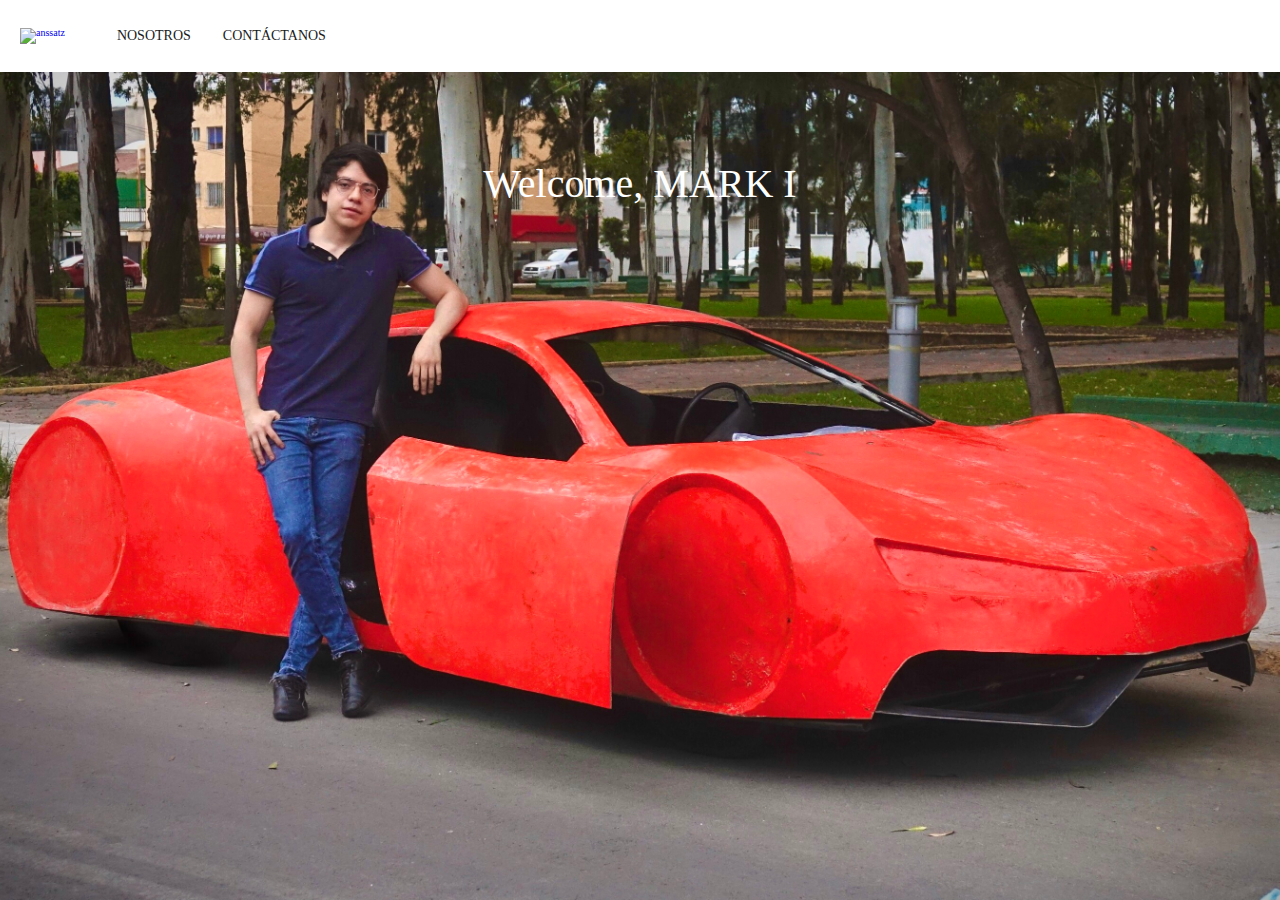
==== index.html @ dbb5a722 "colors change" ====
<!DOCTYPE html>
<html lang="en">
<head>
    <meta charset="UTF-8">
    <meta http-equiv="X-UA-Compatible" content="IE=edge">
    <meta name="viewport" content="width=device-width, initial-scale=1.0">
    <title>Future | ANSSATZ</title>

    <link rel="stylesheet" href="./index.css">
</head>
<body>
    <header>
        <nav class="main-navigation">
            <div class="navigation-logo">
                <a href="/" class="anchor-no-decoration">
                    <img src="./images/anssatzlogo.png" alt="anssatz" width="256" />
                </a>
            </div>
            <ul class="flex navigation-list-h">
                <!-- <li>
                    <a href="/mark-i" class="anchor-no-decoration main-navigation-link">
                        <span>Mark I</span>
                    </a>
                </li> -->
                <li>
                    <a href="/us" class="anchor-no-decoration main-navigation-link">
                        <span>Nosotros</span>
                    </a>
                </li>
                <li>
                    <a href="/contact" class="anchor-no-decoration main-navigation-link">
                        <span>Contáctanos</span>
                    </a>
                </li>
            </ul>
            <button type="button" class="navigation-menu-link">
                <span class="tds-site-nav-item-text">Menú</span>
            </button>
        </nav>
    </header>
    <dialog class="side-menu">
        <div class="side-menu-actions">
            <button class="side-menu--close">
                <svg class="side-menu--close-icon" viewBox="0 0 30 30" xmlns="http://www.w3.org/2000/svg"><g stroke="#171a20" stroke-width="1.5" stroke-linecap="round"><line x1="10" y1="10" x2="20" y2="20"></line><line x1="20" y1="10" x2="10" y2="20"></line></g></svg>
            </button>
        </div>
        <ul class="side-menu-links">
            <!-- <li class="side-menu-link-nav">
                <a href="/mark-i" class="anchor-no-decoration">
                    <span>Mark I</span>
                </a>
            </li> -->
            <li class="side-menu-link-nav">
                <a href="/us" class="anchor-no-decoration">
                    <span>Nosotros</span>
                </a>
            </li>
            <li class="side-menu-link-nav">
                <a href="/contact" class="anchor-no-decoration">
                    <span>Contáctanos</span>
                </a>
            </li>
        </ul>
    </dialog>
    <section class="header-banner">
        <div class="header-description">
            <h2>Welcome, MARK I</h2>
        </div>
    </section>
    <script src="./index.js"></script>
</body>
</html>
---- index.css ----
/* http://meyerweb.com/eric/tools/css/reset/ 
   v2.0 | 20110126
   License: none (public domain)
*/

html, body, div, span, applet, object, iframe,
h1, h2, h3, h4, h5, h6, p, blockquote, pre,
a, abbr, acronym, address, big, cite, code,
del, dfn, em, img, ins, kbd, q, s, samp,
small, strike, strong, sub, sup, tt, var,
b, u, i, center,
dl, dt, dd, ol, ul, li,
fieldset, form, label, legend,
table, caption, tbody, tfoot, thead, tr, th, td,
article, aside, canvas, details, embed, 
figure, figcaption, footer, header, hgroup, 
menu, nav, output, ruby, section, summary,
time, mark, audio, video {
	margin: 0;
	padding: 0;
	border: 0;
	font-size: 100%;
	font: inherit;
	vertical-align: baseline;
}
/* HTML5 display-role reset for older browsers */
article, aside, details, figcaption, figure, 
footer, header, hgroup, menu, nav, section {
	display: block;
}
body {
	line-height: 1;
}
ol, ul {
	list-style: none;
}
blockquote, q {
	quotes: none;
}
blockquote:before, blockquote:after,
q:before, q:after {
	content: '';
	content: none;
}
table {
	border-collapse: collapse;
	border-spacing: 0;
}

/** CUSTOM CSS **/

/* #### Generated By: http://www.cufonfonts.com #### */

@font-face {
    font-family: 'SF UI Display Ultralight';
    font-style: normal;
    font-weight: normal;
    src: local('SF UI Display Ultralight'), url('./fonts/sf-ui-display-ultralight-58646b19bf205.woff') format('woff');
}
    

@font-face {
    font-family: 'SF UI Display Thin';
    font-style: normal;
    font-weight: normal;
    src: local('SF UI Display Thin'), url('./fonts/sf-ui-display-thin-58646e9b26e8b.woff') format('woff');
}
    

@font-face {
    font-family: 'SF UI Display Light';
    font-style: normal;
    font-weight: normal;
    src: local('SF UI Display Light'), url('./fonts/sf-ui-display-light-58646b33e0551.woff') format('woff');
}
    

@font-face {
    font-family: 'SF UI Display Medium';
    font-style: normal;
    font-weight: normal;
    src: local('SF UI Display Medium'), url('./fonts/sf-ui-display-medium-58646be638f96.woff') format('woff');
}
    

@font-face {
    font-family: 'SF UI Display Semibold';
    font-style: normal;
    font-weight: normal;
    src: local('SF UI Display Semibold'), url('./fonts/sf-ui-display-semibold-58646eddcae92.woff') format('woff');
}
    

@font-face {
    font-family: 'SF UI Display Bold';
    font-style: normal;
    font-weight: normal;
    src: local('SF UI Display Bold'), url('./fonts/sf-ui-display-bold-58646a511e3d9.woff') format('woff');
}
    

@font-face {
    font-family: 'SF UI Display Heavy';
    font-style: normal;
    font-weight: normal;
    src: local('SF UI Display Heavy'), url('./fonts/sf-ui-display-heavy-586470160b9e5.woff') format('woff');
}
    

@font-face {
    font-family: 'SF UI Display Black';
    font-style: normal;
    font-weight: normal;
    src: local('SF UI Display Black'), url('./fonts/sf-ui-display-black-58646a6b80d5a.woff') format('woff');
}

:root {
    --breakpoint-sm: 768px;
    --breakpoint-md: 1025px;
    --breakpoint-lg: 1366px;
    --breakpoint-xl: 1600px;
    --breakpoint-xxl: 1921px;
    --palette-text-primary: #181b21;
    --palette-text-secondary: #393c41;
    --palette-text-label: #5c5e62;
    --palette-background-input: #f4f4f4;
    --palette-gray-dark: #171a20;
}

html {
    font-size: 10px;
    box-sizing: border-box;
}

*,
*::before,
*::after {
    box-sizing: inherit;
}

.main-navigation {
    display: flex;
    align-items: center;
    /* box-shadow: 0px 3px 1px -2px rgba(0,0,0,0.2),0px 2px 2px 0px rgba(0,0,0,0.14),0px 1px 5px 0px rgba(0,0,0,0.12); */
    padding-top: 1.6rem;
    padding-bottom: 1.6rem;
    padding-left: 5.2rem;
    padding-right: 5.2rem;
    z-index: 3;
    position: fixed;
    width: 100%;
    height: 72px;
    background-color: white;
}

.flex {
    display: flex;
}

.navigation-logo {
    margin-right: 5.2rem;
}

.anchor-no-decoration {
    text-decoration: none;
    cursor: pointer;
}

.main-navigation-link {
    color: var(--palette-text-primary);
    text-transform: uppercase;
    font-family: 'SF UI Display Light';
    font-size: 1.6rem;
    position: relative;
}

.main-navigation-link::after {
    position: absolute;
    top: calc(100% + 0.5rem);
    left: 0;
    content: "";
    display: block;
    background-color: var(--palette-text-primary);
    height: 1px;
    width: 0;
    transition: width .3s ease-in-out;
}

.main-navigation > ul > li:hover > .main-navigation-link::after {
    width: 100%;
}

.main-navigation > ul > li:not(:first-child) {
    margin-left: 3.2rem;
}

.header-banner {
    height: 100vh;
    background: url(./images/mark.jpg) no-repeat center center fixed;
    -webkit-background-size: cover;
    -moz-background-size: cover;
    -o-background-size: cover;
    background-size: cover;
    overflow: hidden;
}

.header-description {
    width: 100%;
    display: flex;
    justify-content: center;
    margin-top: calc(16vh + 20px);
}

.header-description h2 {
    color: var(--palette-text-secondary);
    font-size: 4rem;
    font-family: 'SF UI Display Bold';
    color: white;
}

.text-input {
    width: 100%;
    display: flex;
    flex-direction: column;
}

.subtitle2 {
    font-family: 'SF UI Display Semibold';
    font-size: 1.4rem;
    color: var(--palette-text-label);
}

.input-label {
    margin-bottom: 0.8rem;
}

.text-input--input {
    width: 100%;
    background-color: transparent;
    border: 0rem;
    margin: 0rem;
    outline: none;
    text-overflow: ellipsis;
    font-family: 'SF UI Display Semibold';
    font-size: 1.4rem;
    color: var(--palette-gray-dark);
    padding-left: 1.6rem;
    padding-right: 1.6rem;
    padding-bottom: 1rem;
    padding-top: 1rem;
    width: 100%;
    background-color: var(--palette-background-input);
    border-radius: 0.6rem;
}

.text-input--select {
    width: 100%;
    background-color: transparent;
    border: 0rem;
    margin: 0rem;
    outline: none;
    text-overflow: ellipsis;
    font-family: 'SF UI Display Semibold';
    font-size: 1.4rem;
    color: var(--palette-gray-dark);
    padding-left: 1.6rem;
    padding-right: 1.6rem;
    padding-bottom: 1rem;
    padding-top: 1rem;
    width: 100%;
    background-color: var(--palette-background-input);
    /* for Firefox */
    -moz-appearance: none;
    /* for Safari, Chrome, Opera */
    -webkit-appearance: none;
    border-radius: 0.6rem;

}

.text-input--select::-ms-expand {
    display: none;
  }

.text-input--focus-ring-container {
    width: 100%;
    position: relative;
}

.text-input--focus-ring {
    position: absolute;
    top: 0px;
    right: 0px;
    left: 0px;
    bottom: 0px;
    border-radius: 0.6rem;
    border-style: solid;
    border-width: 0.1rem;
    border-color: rgb(0,0,0,0.2);
    /* To avoid overlap with the input containers focus */
    pointer-events: none;
    opacity: 0;
    transition-property: opacity;
    transition-duration: 150ms;
    transition-timing-function: cubic-bezier(0.4, 0, 0.2, 1);
}

.text-input--focus-ring--active {
    opacity: 1;
    border-color: #d0d1d2;
}

.text-input--select-container {
    position: relative;
}

.text-input--select-arrow {
    position: absolute;
    top: 0px;
    right: 2.4rem;
    block-size: calc(100% - 10px);
    inline-size: 1.6rem;
    pointer-events: none;
    background-color: var(--palette-background-input);
    -webkit-padding-before: 10px;
    padding-block-start: 10px;
    fill: var(--palette-gray-dark);
}

.btn-primary {
    background-color: #1877f2;
    padding-left: 3.2rem;
    padding-right: 3.2rem;
    padding-top: .8rem;
    padding-bottom: .8rem;
    cursor: pointer;
    text-align: center;
    text-decoration: none;
    text-transform: uppercase;
    color: #fff;
    outline: none;
    border-radius: 0.6rem;
    display: flex;
    justify-content: center;
    align-items: center;
    border: none;
    font-family: 'SF UI Display Medium';
    font-size: 1.2rem;
    transition-delay: 0s, 0s, 0s, 0s, 0s, 0s, 0s, 0s, 0s, 0s;
    transition-duration: 0.3s, 0.2s, 0.3s, 0.3s, 0.3s, 0.3s, 0.3s, 0.2s, 0.3s, 0.3s;
    transition-property: background-color, box-shadow, color, font-size, block-size, min-inline-size, min-block-size, opacity, padding, inline-size;
    transition-timing-function: cubic-bezier(0.5, 0.25, 0.25, 0.75), cubic-bezier(0, 0.25, 0.25, 0.75), cubic-bezier(0.5, 0.25, 0.25, 0.75), cubic-bezier(0.5, 0.25, 0.25, 0.75), cubic-bezier(0.5, 0.25, 0.25, 0.75), cubic-bezier(0.5, 0.25, 0.25, 0.75), cubic-bezier(0.5, 0.25, 0.25, 0.75), cubic-bezier(0, 0.25, 0.25, 0.75), cubic-bezier(0.5, 0.25, 0.25, 0.75), cubic-bezier(0.5, 0.25, 0.25, 0.75);
    min-inline-size: 200px;
    max-inline-size: 400px;
    min-block-size: 40px;
    border: 3px solid transparent;
    box-shadow: inset 0 0 0 0 transparent;
}

.btn-primary:hover {
    background-color: #166fe5;
}

.btn-primary:active {
    box-shadow: inset 0 0 0 2px white;
}

.subtitle1 {
    font-family: 'SF UI Display Medium';
    font-size: 1.6rem;
    color: var(--palette-text-primary);
    line-height: 1.6rem;
}


.contact-disclaimer {
    font-size: 1.2rem;
    line-height: 1.8rem;
    margin-bottom: 2rem;
    font-family: 'SF UI Display Medium';
    color: var(--palette-text-secondary);

}

.gutter-bottom-input {
    margin-bottom: 1.2rem;
}

.gutter-bottom-subtitle {
    margin-bottom: 2rem;
}

.contact-header {
    padding-top: calc(72px + 44px);
}

.contact-header h1 {
    border-bottom: 1px solid #f4f4f4;
    color: var(--palette-text-primary);
    font-size: 30px;
    margin-bottom: 35px;
    padding-bottom: 25px;
    padding-top: 0;
    font-family: 'SF UI Display Medium';
    margin-top: 0;
}

@media screen and (min-width: 768px) {
    .container {
        margin-left: auto;
        margin-right: auto;
        max-width: 1060px;
        padding-left: 20px;
        padding-right: 20px;
        position: relative;
        width: auto;
    }
}

.founder-banner {
    margin-bottom: 4rem;
}

.founder-banner-avatar {
    width: 30%;
    display: flex;
    align-items: center;
    justify-content: center;
}

.founder-banner-avatar img {
    border-radius: 50%;
    max-width: 100%;
    width: 20rem;
}

.founder-banner-description {
    flex: 1;
}

.founder-banner-description h3 {
    font-family: 'SF UI Display Medium';
    font-size: 1.6rem;
    color: var(--palette-text-primary);
    line-height: 1.6rem;
    margin-bottom: .8rem;
}

.founder-banner-description h4 {
    font-family: 'SF UI Display Light';
    font-size: 1.6rem;
    color: var(--palette-text-primary);
    line-height: 1.6rem;
    margin-bottom: .8rem;
}

.body2 {
    font-family: 'SF UI Display Light';
    font-size: 1.4rem;
    color: var(--palette-text-label);
}

.navigation-menu-link {
    display: none;
    font-family: 'SF UI Display Medium';
    backdrop-filter: blur(16px);
    background-color: hsla(0, 0%, 0%, 0.05);
    border-radius: .6rem;
    border: none;
    text-align: center;
    text-decoration: none;
    padding: .4rem 1.6rem;
    font-size: 1.4rem;
    color: var(--palette-text-primary);
    cursor: pointer;
    min-block-size: 3.2rem;
}

@media screen and (max-width: 1365px) { /* 1366 - 1 */
    .main-navigation {
        padding: 1.6rem 2rem;
    }

    .main-navigation-link {
        font-size: 1.4rem;
    }
}

@media screen and (max-width: 1024px) { /* 1025 - 1 */
    .main-navigation {
        padding: 1.6rem 2rem;
    }

    .navigation-logo img {
        width: 18rem;
    }

    .navigation-logo {
        flex: 1;
    }

    .navigation-list-h {
        display: none;
    }

    .navigation-menu-link {
        display: inline-flex;
        align-items: center;
        justify-content: center;
    }

    .founder-banner {
        flex-direction: column;
    }
    .founder-banner-avatar {
        width: 100%;
        margin-bottom: .8rem;
    }
}

@media screen and (max-width: 767px) { /* 768 - 1 */
    .header-description h2 {
        font-size: 3.6rem;
    }

    .main-navigation {
        padding: 0.8rem 2rem;
    }

    .navigation-logo img {
        width: 16rem;
    }

    .navigation-logo {
        margin: 0;
    }

    .container {
        position: relative;
        padding-left: 20px;
        padding-right: 20px;
        margin-left: auto;
        margin-right: auto;
    }
}

.side-menu {
    z-index: 1000000;
    padding: 0;
    display: flex;
    flex-direction: column;
    position: fixed;
    padding: 0;
    overflow: auto;
    border: 0;
    box-shadow: 0 -8px 16px 0 rgba(0, 0, 0, 0.16);
    background-color: #fff;
    bottom: 0;
    right: 0;
    left: auto;
    min-width: 31rem;
    block-size: 100%;
}

.side-menu-actions {
    padding: 2.4rem;
    display: flex;
    justify-content: flex-end;
}

.side-menu[open] {
    opacity: 1;
    transform: translateX(0) translateY(0);
    pointer-events: inherit;
    visibility: inherit;
    transition: opacity .5s cubic-bezier(0.5,0,0,0.75),transform .5s cubic-bezier(0.5,0,0,0.75),visibility 0s 0s;
}

.side-menu:not([open]) {
    opacity: 0;
    transform: translateX(50%) translateY(0);
    pointer-events: none;
    visibility: hidden;
    transition: opacity .5s cubic-bezier(0.5,0,0,.75),transform .5s cubic-bezier(0.5,0,0,.75),visibility 0s .5s;
}

.side-menu-links {
    padding: .4rem 3.2rem;
    display: flex;
    flex-direction: column;
}

.side-menu-link-nav {
    margin-bottom: .8rem;
}

.side-menu-link-nav a {
    width: 100%;
    display: inline-flex;
    font-family: 'SF UI Display Medium';
    padding: .8rem 1rem;
    color: var(--palette-text-secondary);
    font-size: 1.6rem;
}

.side-menu--close {
    margin: 0;
    padding: 0;
    appearance: none;
    border: 0;
    background-color: transparent;
    cursor: pointer;
    outline: 0;
    z-index: 10;
}

.side-menu--close-icon {
    background-color: transparent;
    block-size: 3.2rem;
    content: "";
    display: block;
    inline-size: 3.2rem;
    max-width: 100%;
    min-block-size: 3.2rem;
    min-inline-size: 3.2rem;
    overflow: hidden;
    text-indent: -9999px;
}

#contact-form {
    margin-bottom: 3.2rem;
}
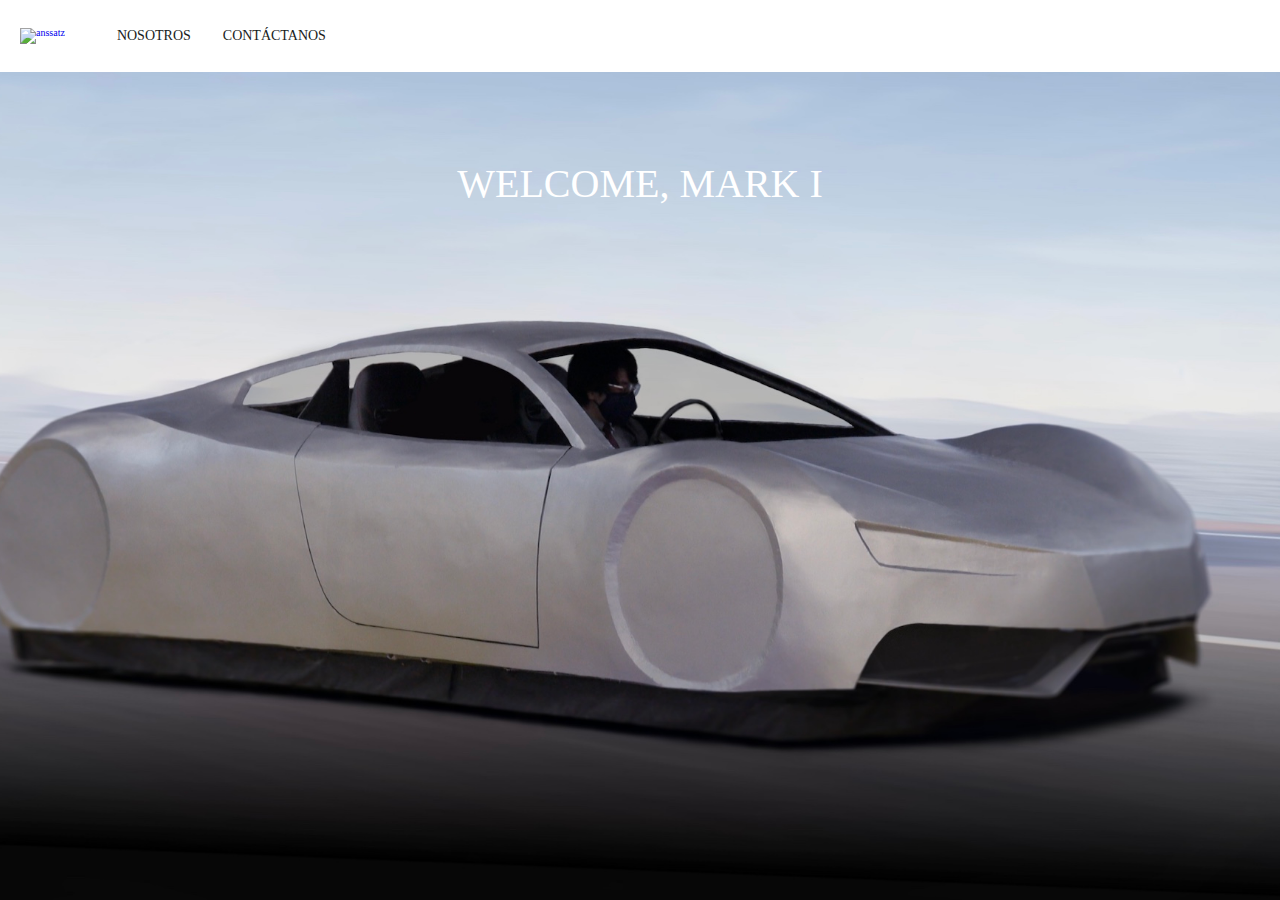
==== commit 436a1de7: "Main page" ====
--- a/index.html
+++ b/index.html
@@ -5,7 +5,10 @@
     <meta http-equiv="X-UA-Compatible" content="IE=edge">
     <meta name="viewport" content="width=device-width, initial-scale=1.0">
     <title>Future | ANSSATZ</title>
-
+    <link rel="apple-touch-icon" sizes="180x180" href="/apple-touch-icon.png">
+    <link rel="icon" type="image/png" sizes="32x32" href="/favicon-32x32.png">
+    <link rel="icon" type="image/png" sizes="16x16" href="/favicon-16x16.png">
+    <link rel="manifest" href="/site.webmanifest">
     <link rel="stylesheet" href="./index.css">
 </head>
 <body>
@@ -64,7 +67,7 @@
     </dialog>
     <section class="header-banner">
         <div class="header-description">
-            <h2>Welcome, MARK I</h2>
+            <h2>WELCOME, MARK I</h2>
         </div>
     </section>
     <script src="./index.js"></script>
--- a/index.css
+++ b/index.css
@@ -1,4 +1,4 @@
-/* http://meyerweb.com/eric/tools/css/reset/ 
+/* http://meyerweb.com/eric/tools/css/reset/
    v2.0 | 20110126
    License: none (public domain)
 */
@@ -12,8 +12,8 @@
 dl, dt, dd, ol, ul, li,
 fieldset, form, label, legend,
 table, caption, tbody, tfoot, thead, tr, th, td,
-article, aside, canvas, details, embed, 
-figure, figcaption, footer, header, hgroup, 
+article, aside, canvas, details, embed,
+figure, figcaption, footer, header, hgroup,
 menu, nav, output, ruby, section, summary,
 time, mark, audio, video {
 	margin: 0;
@@ -24,7 +24,7 @@
 	vertical-align: baseline;
 }
 /* HTML5 display-role reset for older browsers */
-article, aside, details, figcaption, figure, 
+article, aside, details, figcaption, figure,
 footer, header, hgroup, menu, nav, section {
 	display: block;
 }
@@ -57,7 +57,7 @@
     font-weight: normal;
     src: local('SF UI Display Ultralight'), url('./fonts/sf-ui-display-ultralight-58646b19bf205.woff') format('woff');
 }
-    
+
 
 @font-face {
     font-family: 'SF UI Display Thin';
@@ -65,7 +65,7 @@
     font-weight: normal;
     src: local('SF UI Display Thin'), url('./fonts/sf-ui-display-thin-58646e9b26e8b.woff') format('woff');
 }
-    
+
 
 @font-face {
     font-family: 'SF UI Display Light';
@@ -73,7 +73,7 @@
     font-weight: normal;
     src: local('SF UI Display Light'), url('./fonts/sf-ui-display-light-58646b33e0551.woff') format('woff');
 }
-    
+
 
 @font-face {
     font-family: 'SF UI Display Medium';
@@ -81,7 +81,7 @@
     font-weight: normal;
     src: local('SF UI Display Medium'), url('./fonts/sf-ui-display-medium-58646be638f96.woff') format('woff');
 }
-    
+
 
 @font-face {
     font-family: 'SF UI Display Semibold';
@@ -89,7 +89,7 @@
     font-weight: normal;
     src: local('SF UI Display Semibold'), url('./fonts/sf-ui-display-semibold-58646eddcae92.woff') format('woff');
 }
-    
+
 
 @font-face {
     font-family: 'SF UI Display Bold';
@@ -97,7 +97,7 @@
     font-weight: normal;
     src: local('SF UI Display Bold'), url('./fonts/sf-ui-display-bold-58646a511e3d9.woff') format('woff');
 }
-    
+
 
 @font-face {
     font-family: 'SF UI Display Heavy';
@@ -105,7 +105,7 @@
     font-weight: normal;
     src: local('SF UI Display Heavy'), url('./fonts/sf-ui-display-heavy-586470160b9e5.woff') format('woff');
 }
-    
+
 
 @font-face {
     font-family: 'SF UI Display Black';
@@ -196,7 +196,7 @@
 
 .header-banner {
     height: 100vh;
-    background: url(./images/mark.jpg) no-repeat center center fixed;
+    background: url(./images/mark1.jpg) no-repeat center center fixed;
     -webkit-background-size: cover;
     -moz-background-size: cover;
     -o-background-size: cover;
@@ -309,6 +309,11 @@
     border-color: #d0d1d2;
 }
 
+.text-input--focus-ring--error {
+    opacity: 1;
+    border-color: #ef5350;
+}
+
 .text-input--select-container {
     position: relative;
 }
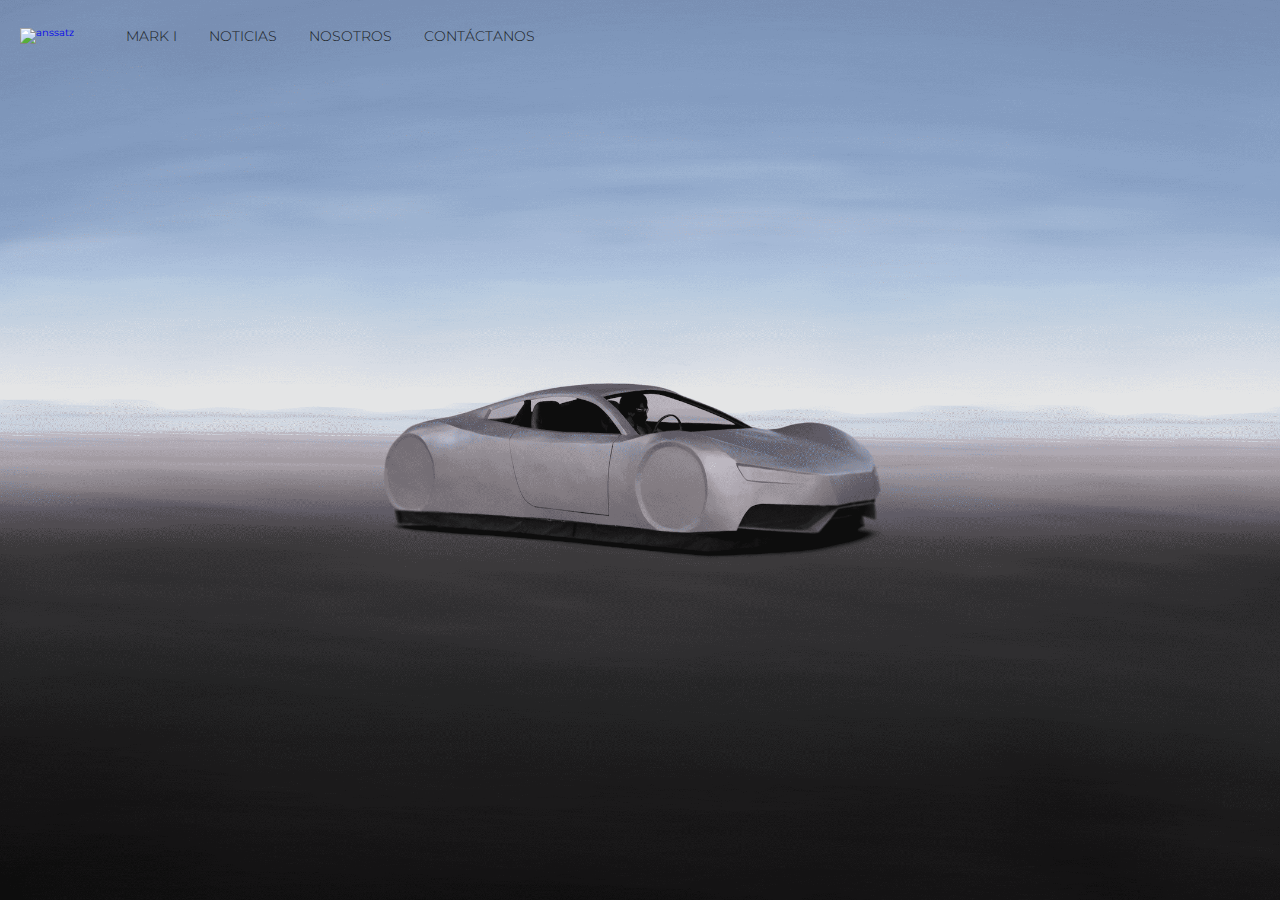
==== commit 61756e51: "news extra" ====
--- a/index.html
+++ b/index.html
@@ -8,23 +8,31 @@
     <link rel="apple-touch-icon" sizes="180x180" href="/apple-touch-icon.png">
     <link rel="icon" type="image/png" sizes="32x32" href="/favicon-32x32.png">
     <link rel="icon" type="image/png" sizes="16x16" href="/favicon-16x16.png">
+    <link rel="preconnect" href="https://fonts.googleapis.com">
+    <link rel="preconnect" href="https://fonts.gstatic.com" crossorigin>
+    <link href="https://fonts.googleapis.com/css2?family=Montserrat:wght@300;400;500;700&display=swap" rel="stylesheet">
     <link rel="manifest" href="/site.webmanifest">
     <link rel="stylesheet" href="./index.css">
 </head>
 <body>
     <header>
-        <nav class="main-navigation">
+        <nav class="main-navigation transparent main-navigation--absolute">
             <div class="navigation-logo">
                 <a href="/" class="anchor-no-decoration">
                     <img src="./images/anssatzlogo.png" alt="anssatz" width="256" />
                 </a>
             </div>
             <ul class="flex navigation-list-h">
-                <!-- <li>
+                <li>
                     <a href="/mark-i" class="anchor-no-decoration main-navigation-link">
                         <span>Mark I</span>
                     </a>
-                </li> -->
+                </li>
+                <li>
+                    <a href="/news" class="anchor-no-decoration main-navigation-link">
+                        <span>Noticias</span>
+                    </a>
+                </li>
                 <li>
                     <a href="/us" class="anchor-no-decoration main-navigation-link">
                         <span>Nosotros</span>
@@ -48,11 +56,16 @@
             </button>
         </div>
         <ul class="side-menu-links">
-            <!-- <li class="side-menu-link-nav">
+            <li class="side-menu-link-nav">
                 <a href="/mark-i" class="anchor-no-decoration">
                     <span>Mark I</span>
                 </a>
-            </li> -->
+            </li>
+            <li class="side-menu-link-nav">
+                <a href="/news" class="anchor-no-decoration">
+                    <span>Noticias</span>
+                </a>
+            </li>
             <li class="side-menu-link-nav">
                 <a href="/us" class="anchor-no-decoration">
                     <span>Nosotros</span>
@@ -66,9 +79,15 @@
         </ul>
     </dialog>
     <section class="header-banner">
-        <div class="header-description">
-            <h2>WELCOME, MARK I</h2>
-        </div>
+        <picture>
+            <source srcset="./images/marki600x1300.png"
+                    media="(max-width: 767px)">
+            <source srcset="./images/marki600x1300.png"
+                    media="(min-width: 768px) and (orientation:portrait)">
+            <source srcset="./images/marki2158x1798.png"
+                    media="(min-width: 768px)">
+            <img src="./images/marki2158x1798.png" alt="Mark I" />
+        </picture>
     </section>
     <script src="./index.js"></script>
 </body>
--- a/index.css
+++ b/index.css
@@ -1,3 +1,677 @@
+/* SPACING LIBRARY */
+/* margin-top */
+.mt-a { margin-top: auto !important; }
+
+/* margin-right */
+.mr-a { margin-right: auto !important; }
+
+/* margin-bottom */
+.mb-a { margin-bottom: auto !important; }
+
+/* margin-left */
+.ml-a { margin-left: auto !important; }
+
+/* horizontal margins */
+.mh-a { margin-left: auto !important; margin-right: auto !important; }
+
+/* vertical margins */
+.mv-a { margin-top: auto !important; margin-bottom: auto !important; }
+
+/* all margins */
+.m-a { margin: auto !important; }
+
+/* margin-top */
+.mt-0 { margin-top: 0 !important; }
+
+/* margin-right */
+.mr-0 { margin-right: 0 !important; }
+
+/* margin-bottom */
+.mb-0 { margin-bottom: 0 !important; }
+
+/* margin-left */
+.ml-0 { margin-left: 0 !important; }
+
+/* horizontal margins */
+.mh-0 { margin-left: 0 !important; margin-right: 0 !important; }
+
+/* vertical margins */
+.mv-0 { margin-top: 0 !important; margin-bottom: 0 !important; }
+
+/* all margins */
+.m-0 { margin: 0 !important; }
+
+/* margin-top */
+.mt-xxxs { margin-top: 4px !important; }
+
+/* margin-right */
+.mr-xxxs { margin-right: 4px !important; }
+
+/* margin-bottom */
+.mb-xxxs { margin-bottom: 4px !important; }
+
+/* margin-left */
+.ml-xxxs { margin-left: 4px !important; }
+
+/* horizontal margins */
+.mh-xxxs { margin-left: 4px !important; margin-right: 4px !important; }
+
+/* vertical margins */
+.mv-xxxs { margin-top: 4px !important; margin-bottom: 4px !important; }
+
+/* all margins */
+.m-xxxs { margin: 4px !important; }
+
+/* margin-top */
+.mt-xxs { margin-top: 8px !important; }
+
+/* margin-right */
+.mr-xxs { margin-right: 8px !important; }
+
+/* margin-bottom */
+.mb-xxs { margin-bottom: 8px !important; }
+
+/* margin-left */
+.ml-xxs { margin-left: 8px !important; }
+
+/* horizontal margins */
+.mh-xxs { margin-left: 8px !important; margin-right: 8px !important; }
+
+/* vertical margins */
+.mv-xxs { margin-top: 8px !important; margin-bottom: 8px !important; }
+
+/* all margins */
+.m-xxs { margin: 8px !important; }
+
+/* margin-top */
+.mt-xs { margin-top: 16px !important; }
+
+/* margin-right */
+.mr-xs { margin-right: 16px !important; }
+
+/* margin-bottom */
+.mb-xs { margin-bottom: 16px !important; }
+
+/* margin-left */
+.ml-xs { margin-left: 16px !important; }
+
+/* horizontal margins */
+.mh-xs { margin-left: 16px !important; margin-right: 16px !important; }
+
+/* vertical margins */
+.mv-xs { margin-top: 16px !important; margin-bottom: 16px !important; }
+
+/* all margins */
+.m-xs { margin: 16px !important; }
+
+/* margin-top */
+.mt-s { margin-top: 24px !important; }
+
+/* margin-right */
+.mr-s { margin-right: 24px !important; }
+
+/* margin-bottom */
+.mb-s { margin-bottom: 24px !important; }
+
+/* margin-left */
+.ml-s { margin-left: 24px !important; }
+
+/* horizontal margins */
+.mh-s { margin-left: 24px !important; margin-right: 24px !important; }
+
+/* vertical margins */
+.mv-s { margin-top: 24px !important; margin-bottom: 24px !important; }
+
+/* all margins */
+.m-s { margin: 24px !important; }
+
+/* margin-top */
+.mt-m { margin-top: 36px !important; }
+
+/* margin-right */
+.mr-m { margin-right: 36px !important; }
+
+/* margin-bottom */
+.mb-m { margin-bottom: 36px !important; }
+
+/* margin-left */
+.ml-m { margin-left: 36px !important; }
+
+/* horizontal margins */
+.mh-m { margin-left: 36px !important; margin-right: 36px !important; }
+
+/* vertical margins */
+.mv-m { margin-top: 36px !important; margin-bottom: 36px !important; }
+
+/* all margins */
+.m-m { margin: 36px !important; }
+
+/* margin-top */
+.mt-l { margin-top: 48px !important; }
+
+/* margin-right */
+.mr-l { margin-right: 48px !important; }
+
+/* margin-bottom */
+.mb-l { margin-bottom: 48px !important; }
+
+/* margin-left */
+.ml-l { margin-left: 48px !important; }
+
+/* horizontal margins */
+.mh-l { margin-left: 48px !important; margin-right: 48px !important; }
+
+/* vertical margins */
+.mv-l { margin-top: 48px !important; margin-bottom: 48px !important; }
+
+/* all margins */
+.m-l { margin: 48px !important; }
+
+/* margin-top */
+.mt-xl { margin-top: 60px !important; }
+
+/* margin-right */
+.mr-xl { margin-right: 60px !important; }
+
+/* margin-bottom */
+.mb-xl { margin-bottom: 60px !important; }
+
+/* margin-left */
+.ml-xl { margin-left: 60px !important; }
+
+/* horizontal margins */
+.mh-xl { margin-left: 60px !important; margin-right: 60px !important; }
+
+/* vertical margins */
+.mv-xl { margin-top: 60px !important; margin-bottom: 60px !important; }
+
+/* all margins */
+.m-xl { margin: 60px !important; }
+
+/* margin-top */
+.mt-xxl { margin-top: 96px !important; }
+
+/* margin-right */
+.mr-xxl { margin-right: 96px !important; }
+
+/* margin-bottom */
+.mb-xxl { margin-bottom: 96px !important; }
+
+/* margin-left */
+.ml-xxl { margin-left: 96px !important; }
+
+/* horizontal margins */
+.mh-xxl { margin-left: 96px !important; margin-right: 96px !important; }
+
+/* vertical margins */
+.mv-xxl { margin-top: 96px !important; margin-bottom: 96px !important; }
+
+/* all margins */
+.m-xxl { margin: 96px !important; }
+
+/* margin-top */
+.mt-xxxl { margin-top: 144px !important; }
+
+/* margin-right */
+.mr-xxxl { margin-right: 144px !important; }
+
+/* margin-bottom */
+.mb-xxxl { margin-bottom: 144px !important; }
+
+/* margin-left */
+.ml-xxxl { margin-left: 144px !important; }
+
+/* horizontal margins */
+.mh-xxxl { margin-left: 144px !important; margin-right: 144px !important; }
+
+/* vertical margins */
+.mv-xxxl { margin-top: 144px !important; margin-bottom: 144px !important; }
+
+/* all margins */
+.m-xxxl { margin: 144px !important; }
+
+/* NEGATIVE MARGINS */
+/* margin-top */
+.mt--xxxs { margin-top: -4px !important; }
+
+/* margin-right */
+.mr--xxxs { margin-right: -4px !important; }
+
+/* margin-bottom */
+.mb--xxxs { margin-bottom: -4px !important; }
+
+/* margin-left */
+.ml--xxxs { margin-left: -4px !important; }
+
+/* horizontal margins */
+.mh--xxxs { margin-left: -4px !important; margin-right: -4px !important; }
+
+/* vertical margins */
+.mv--xxxs { margin-top: -4px !important; margin-bottom: -4px !important; }
+
+/* all margins */
+.m--xxxs { margin: -4px !important; }
+
+/* margin-top */
+.mt--xxs { margin-top: -8px !important; }
+
+/* margin-right */
+.mr--xxs { margin-right: -8px !important; }
+
+/* margin-bottom */
+.mb--xxs { margin-bottom: -8px !important; }
+
+/* margin-left */
+.ml--xxs { margin-left: -8px !important; }
+
+/* horizontal margins */
+.mh--xxs { margin-left: -8px !important; margin-right: -8px !important; }
+
+/* vertical margins */
+.mv--xxs { margin-top: -8px !important; margin-bottom: -8px !important; }
+
+/* all margins */
+.m--xxs { margin: -8px !important; }
+
+/* margin-top */
+.mt--xs { margin-top: -16px !important; }
+
+/* margin-right */
+.mr--xs { margin-right: -16px !important; }
+
+/* margin-bottom */
+.mb--xs { margin-bottom: -16px !important; }
+
+/* margin-left */
+.ml--xs { margin-left: -16px !important; }
+
+/* horizontal margins */
+.mh--xs { margin-left: -16px !important; margin-right: -16px !important; }
+
+/* vertical margins */
+.mv--xs { margin-top: -16px !important; margin-bottom: -16px !important; }
+
+/* all margins */
+.m--xs { margin: -16px !important; }
+
+/* margin-top */
+.mt--s { margin-top: -24px !important; }
+
+/* margin-right */
+.mr--s { margin-right: -24px !important; }
+
+/* margin-bottom */
+.mb--s { margin-bottom: -24px !important; }
+
+/* margin-left */
+.ml--s { margin-left: -24px !important; }
+
+/* horizontal margins */
+.mh--s { margin-left: -24px !important; margin-right: -24px !important; }
+
+/* vertical margins */
+.mv--s { margin-top: -24px !important; margin-bottom: -24px !important; }
+
+/* all margins */
+.m--s { margin: -24px !important; }
+
+/* margin-top */
+.mt--m { margin-top: -36px !important; }
+
+/* margin-right */
+.mr--m { margin-right: -36px !important; }
+
+/* margin-bottom */
+.mb--m { margin-bottom: -36px !important; }
+
+/* margin-left */
+.ml--m { margin-left: -36px !important; }
+
+/* horizontal margins */
+.mh--m { margin-left: -36px !important; margin-right: -36px !important; }
+
+/* vertical margins */
+.mv--m { margin-top: -36px !important; margin-bottom: -36px !important; }
+
+/* all margins */
+.m--m { margin: -36px !important; }
+
+/* margin-top */
+.mt--l { margin-top: -48px !important; }
+
+/* margin-right */
+.mr--l { margin-right: -48px !important; }
+
+/* margin-bottom */
+.mb--l { margin-bottom: -48px !important; }
+
+/* margin-left */
+.ml--l { margin-left: -48px !important; }
+
+/* horizontal margins */
+.mh--l { margin-left: -48px !important; margin-right: -48px !important; }
+
+/* vertical margins */
+.mv--l { margin-top: -48px !important; margin-bottom: -48px !important; }
+
+/* all margins */
+.m--l { margin: -48px !important; }
+
+/* margin-top */
+.mt--xl { margin-top: -60px !important; }
+
+/* margin-right */
+.mr--xl { margin-right: -60px !important; }
+
+/* margin-bottom */
+.mb--xl { margin-bottom: -60px !important; }
+
+/* margin-left */
+.ml--xl { margin-left: -60px !important; }
+
+/* horizontal margins */
+.mh--xl { margin-left: -60px !important; margin-right: -60px !important; }
+
+/* vertical margins */
+.mv--xl { margin-top: -60px !important; margin-bottom: -60px !important; }
+
+/* all margins */
+.m--xl { margin: -60px !important; }
+
+/* margin-top */
+.mt--xxl { margin-top: -96px !important; }
+
+/* margin-right */
+.mr--xxl { margin-right: -96px !important; }
+
+/* margin-bottom */
+.mb--xxl { margin-bottom: -96px !important; }
+
+/* margin-left */
+.ml--xxl { margin-left: -96px !important; }
+
+/* horizontal margins */
+.mh--xxl { margin-left: -96px !important; margin-right: -96px !important; }
+
+/* vertical margins */
+.mv--xxl { margin-top: -96px !important; margin-bottom: -96px !important; }
+
+/* all margins */
+.m--xxl { margin: -96px !important; }
+
+/* margin-top */
+.mt--xxxl { margin-top: -144px !important; }
+
+/* margin-right */
+.mr--xxxl { margin-right: -144px !important; }
+
+/* margin-bottom */
+.mb--xxxl { margin-bottom: -144px !important; }
+
+/* margin-left */
+.ml--xxxl { margin-left: -144px !important; }
+
+/* horizontal margins */
+.mh--xxxl { margin-left: -144px !important; margin-right: -144px !important; }
+
+/* vertical margins */
+.mv--xxxl { margin-top: -144px !important; margin-bottom: -144px !important; }
+
+/* all margins */
+.m--xxxl { margin: -144px !important; }
+
+/* padding-top */
+.pt-a { padding-top: auto !important; }
+
+/* padding-right */
+.pr-a { padding-right: auto !important; }
+
+/* padding-bottom */
+.pb-a { padding-bottom: auto !important; }
+
+/* padding-left */
+.pl-a { padding-left: auto !important; }
+
+/* horizontal paddings */
+.ph-a { padding-left: auto !important; padding-right: auto !important; }
+
+/* vertical paddings */
+.pv-a { padding-top: auto !important; padding-bottom: auto !important; }
+
+/* all paddings */
+.p-a { padding: auto !important; }
+
+/* padding-top */
+.pt-0 { padding-top: 0 !important; }
+
+/* padding-right */
+.pr-0 { padding-right: 0 !important; }
+
+/* padding-bottom */
+.pb-0 { padding-bottom: 0 !important; }
+
+/* padding-left */
+.pl-0 { padding-left: 0 !important; }
+
+/* horizontal paddings */
+.ph-0 { padding-left: 0 !important; padding-right: 0 !important; }
+
+/* vertical paddings */
+.pv-0 { padding-top: 0 !important; padding-bottom: 0 !important; }
+
+/* all paddings */
+.p-0 { padding: 0 !important; }
+
+/* padding-top */
+.pt-xxxs { padding-top: 4px !important; }
+
+/* padding-right */
+.pr-xxxs { padding-right: 4px !important; }
+
+/* padding-bottom */
+.pb-xxxs { padding-bottom: 4px !important; }
+
+/* padding-left */
+.pl-xxxs { padding-left: 4px !important; }
+
+/* horizontal paddings */
+.ph-xxxs { padding-left: 4px !important; padding-right: 4px !important; }
+
+/* vertical paddings */
+.pv-xxxs { padding-top: 4px !important; padding-bottom: 4px !important; }
+
+/* all paddings */
+.p-xxxs { padding: 4px !important; }
+
+/* padding-top */
+.pt-xxs { padding-top: 8px !important; }
+
+/* padding-right */
+.pr-xxs { padding-right: 8px !important; }
+
+/* padding-bottom */
+.pb-xxs { padding-bottom: 8px !important; }
+
+/* padding-left */
+.pl-xxs { padding-left: 8px !important; }
+
+/* horizontal paddings */
+.ph-xxs { padding-left: 8px !important; padding-right: 8px !important; }
+
+/* vertical paddings */
+.pv-xxs { padding-top: 8px !important; padding-bottom: 8px !important; }
+
+/* all paddings */
+.p-xxs { padding: 8px !important; }
+
+/* padding-top */
+.pt-xs { padding-top: 16px !important; }
+
+/* padding-right */
+.pr-xs { padding-right: 16px !important; }
+
+/* padding-bottom */
+.pb-xs { padding-bottom: 16px !important; }
+
+/* padding-left */
+.pl-xs { padding-left: 16px !important; }
+
+/* horizontal paddings */
+.ph-xs { padding-left: 16px !important; padding-right: 16px !important; }
+
+/* vertical paddings */
+.pv-xs { padding-top: 16px !important; padding-bottom: 16px !important; }
+
+/* all paddings */
+.p-xs { padding: 16px !important; }
+
+/* padding-top */
+.pt-s { padding-top: 24px !important; }
+
+/* padding-right */
+.pr-s { padding-right: 24px !important; }
+
+/* padding-bottom */
+.pb-s { padding-bottom: 24px !important; }
+
+/* padding-left */
+.pl-s { padding-left: 24px !important; }
+
+/* horizontal paddings */
+.ph-s { padding-left: 24px !important; padding-right: 24px !important; }
+
+/* vertical paddings */
+.pv-s { padding-top: 24px !important; padding-bottom: 24px !important; }
+
+/* all paddings */
+.p-s { padding: 24px !important; }
+
+/* padding-top */
+.pt-m { padding-top: 36px !important; }
+
+/* padding-right */
+.pr-m { padding-right: 36px !important; }
+
+/* padding-bottom */
+.pb-m { padding-bottom: 36px !important; }
+
+/* padding-left */
+.pl-m { padding-left: 36px !important; }
+
+/* horizontal paddings */
+.ph-m { padding-left: 36px !important; padding-right: 36px !important; }
+
+/* vertical paddings */
+.pv-m { padding-top: 36px !important; padding-bottom: 36px !important; }
+
+/* all paddings */
+.p-m { padding: 36px !important; }
+
+/* padding-top */
+.pt-l { padding-top: 48px !important; }
+
+/* padding-right */
+.pr-l { padding-right: 48px !important; }
+
+/* padding-bottom */
+.pb-l { padding-bottom: 48px !important; }
+
+/* padding-left */
+.pl-l { padding-left: 48px !important; }
+
+/* horizontal paddings */
+.ph-l { padding-left: 48px !important; padding-right: 48px !important; }
+
+/* vertical paddings */
+.pv-l { padding-top: 48px !important; padding-bottom: 48px !important; }
+
+/* all paddings */
+.p-l { padding: 48px !important; }
+
+/* padding-top */
+.pt-xl { padding-top: 60px !important; }
+
+/* padding-right */
+.pr-xl { padding-right: 60px !important; }
+
+/* padding-bottom */
+.pb-xl { padding-bottom: 60px !important; }
+
+/* padding-left */
+.pl-xl { padding-left: 60px !important; }
+
+/* horizontal paddings */
+.ph-xl { padding-left: 60px !important; padding-right: 60px !important; }
+
+/* vertical paddings */
+.pv-xl { padding-top: 60px !important; padding-bottom: 60px !important; }
+
+/* all paddings */
+.p-xl { padding: 60px !important; }
+
+/* padding-top */
+.pt-xxl { padding-top: 96px !important; }
+
+/* padding-right */
+.pr-xxl { padding-right: 96px !important; }
+
+/* padding-bottom */
+.pb-xxl { padding-bottom: 96px !important; }
+
+/* padding-left */
+.pl-xxl { padding-left: 96px !important; }
+
+/* horizontal paddings */
+.ph-xxl { padding-left: 96px !important; padding-right: 96px !important; }
+
+/* vertical paddings */
+.pv-xxl { padding-top: 96px !important; padding-bottom: 96px !important; }
+
+/* all paddings */
+.p-xxl { padding: 96px !important; }
+
+/* padding-top */
+.pt-xxxl { padding-top: 144px !important; }
+
+/* padding-right */
+.pr-xxxl { padding-right: 144px !important; }
+
+/* padding-bottom */
+.pb-xxxl { padding-bottom: 144px !important; }
+
+/* padding-left */
+.pl-xxxl { padding-left: 144px !important; }
+
+/* horizontal paddings */
+.ph-xxxl { padding-left: 144px !important; padding-right: 144px !important; }
+
+/* vertical paddings */
+.pv-xxxl { padding-top: 144px !important; padding-bottom: 144px !important; }
+
+/* all paddings */
+.p-xxxl { padding: 144px !important; }
+
+/* widths */
+.wa { width: auto !important; }
+
+.w0 { width: 0 !important; }
+
+.w5 { width: 5% !important; }
+
+.w10 { width: 10% !important; }
+
+.w25 { width: 25% !important; }
+
+.w33 { width: 33.33333% !important; }
+
+.w50 { width: 50% !important; }
+
+.w66 { width: 66.66667% !important; }
+
+.w100 { width: 100% !important; }
+
+/* END OF SPACING LIBRARY */
+
 /* http://meyerweb.com/eric/tools/css/reset/
    v2.0 | 20110126
    License: none (public domain)
@@ -49,71 +723,6 @@
 
 /** CUSTOM CSS **/
 
-/* #### Generated By: http://www.cufonfonts.com #### */
-
-@font-face {
-    font-family: 'SF UI Display Ultralight';
-    font-style: normal;
-    font-weight: normal;
-    src: local('SF UI Display Ultralight'), url('./fonts/sf-ui-display-ultralight-58646b19bf205.woff') format('woff');
-}
-
-
-@font-face {
-    font-family: 'SF UI Display Thin';
-    font-style: normal;
-    font-weight: normal;
-    src: local('SF UI Display Thin'), url('./fonts/sf-ui-display-thin-58646e9b26e8b.woff') format('woff');
-}
-
-
-@font-face {
-    font-family: 'SF UI Display Light';
-    font-style: normal;
-    font-weight: normal;
-    src: local('SF UI Display Light'), url('./fonts/sf-ui-display-light-58646b33e0551.woff') format('woff');
-}
-
-
-@font-face {
-    font-family: 'SF UI Display Medium';
-    font-style: normal;
-    font-weight: normal;
-    src: local('SF UI Display Medium'), url('./fonts/sf-ui-display-medium-58646be638f96.woff') format('woff');
-}
-
-
-@font-face {
-    font-family: 'SF UI Display Semibold';
-    font-style: normal;
-    font-weight: normal;
-    src: local('SF UI Display Semibold'), url('./fonts/sf-ui-display-semibold-58646eddcae92.woff') format('woff');
-}
-
-
-@font-face {
-    font-family: 'SF UI Display Bold';
-    font-style: normal;
-    font-weight: normal;
-    src: local('SF UI Display Bold'), url('./fonts/sf-ui-display-bold-58646a511e3d9.woff') format('woff');
-}
-
-
-@font-face {
-    font-family: 'SF UI Display Heavy';
-    font-style: normal;
-    font-weight: normal;
-    src: local('SF UI Display Heavy'), url('./fonts/sf-ui-display-heavy-586470160b9e5.woff') format('woff');
-}
-
-
-@font-face {
-    font-family: 'SF UI Display Black';
-    font-style: normal;
-    font-weight: normal;
-    src: local('SF UI Display Black'), url('./fonts/sf-ui-display-black-58646a6b80d5a.woff') format('woff');
-}
-
 :root {
     --breakpoint-sm: 768px;
     --breakpoint-md: 1025px;
@@ -138,19 +747,25 @@
     box-sizing: inherit;
 }
 
+body {
+    font-family: 'Montserrat', sans-serif;
+}
+
 .main-navigation {
     display: flex;
     align-items: center;
-    /* box-shadow: 0px 3px 1px -2px rgba(0,0,0,0.2),0px 2px 2px 0px rgba(0,0,0,0.14),0px 1px 5px 0px rgba(0,0,0,0.12); */
     padding-top: 1.6rem;
     padding-bottom: 1.6rem;
     padding-left: 5.2rem;
     padding-right: 5.2rem;
     z-index: 3;
-    position: fixed;
     width: 100%;
     height: 72px;
     background-color: white;
+}
+
+.main-navigation--absolute {
+    position: absolute;
 }
 
 .flex {
@@ -169,9 +784,13 @@
 .main-navigation-link {
     color: var(--palette-text-primary);
     text-transform: uppercase;
-    font-family: 'SF UI Display Light';
+    font-weight: 300;
     font-size: 1.6rem;
     position: relative;
+}
+
+.main-navigation-link-alt {
+    color: white;
 }
 
 .main-navigation-link::after {
@@ -186,6 +805,10 @@
     transition: width .3s ease-in-out;
 }
 
+.main-navigation-link-alt::after {
+    background-color: white;
+}
+
 .main-navigation > ul > li:hover > .main-navigation-link::after {
     width: 100%;
 }
@@ -196,26 +819,50 @@
 
 .header-banner {
     height: 100vh;
-    background: url(./images/mark1.jpg) no-repeat center center fixed;
-    -webkit-background-size: cover;
-    -moz-background-size: cover;
-    -o-background-size: cover;
-    background-size: cover;
-    overflow: hidden;
+    width: 100%;
+    display: flex;
+    align-items: center;
+    justify-content: flex-start;
+    position: relative;
+}
+
+.header-banner > picture {
+    height: auto;
+    width: 100%;
+}
+
+.header-banner > picture > img {
+    width: 100%;
+    display: block; /* remove extra space below image */
+    height: 100vh;
+    object-fit: cover;
+    object-position: 50% 50%;
 }
 
 .header-description {
-    width: 100%;
+    position: absolute;
+    height: 100%;
     display: flex;
+    color: white;
+    flex-direction: column;
     justify-content: center;
-    margin-top: calc(16vh + 20px);
+    padding-left: 2rem;
+}
+
+.header-description h1 {
+    font-weight: 400;
+    font-size: 1.8rem;
+    line-height: 1.33;
+    letter-spacing: 1.62px;
+    margin-bottom: 10px;
 }
 
 .header-description h2 {
-    color: var(--palette-text-secondary);
+    font-weight: 700;
+    letter-spacing: -1.5px;
+    margin-left: -4px;
     font-size: 4rem;
-    font-family: 'SF UI Display Bold';
-    color: white;
+    line-height: 1.08em;
 }
 
 .text-input {
@@ -225,7 +872,8 @@
 }
 
 .subtitle2 {
-    font-family: 'SF UI Display Semibold';
+    font-weight: 500;
+    line-height: 1.57;
     font-size: 1.4rem;
     color: var(--palette-text-label);
 }
@@ -241,7 +889,7 @@
     margin: 0rem;
     outline: none;
     text-overflow: ellipsis;
-    font-family: 'SF UI Display Semibold';
+    font-weight: 500;
     font-size: 1.4rem;
     color: var(--palette-gray-dark);
     padding-left: 1.6rem;
@@ -260,7 +908,7 @@
     margin: 0rem;
     outline: none;
     text-overflow: ellipsis;
-    font-family: 'SF UI Display Semibold';
+    font-weight: 500;
     font-size: 1.4rem;
     color: var(--palette-gray-dark);
     padding-left: 1.6rem;
@@ -348,7 +996,7 @@
     justify-content: center;
     align-items: center;
     border: none;
-    font-family: 'SF UI Display Medium';
+    font-weight: 400;
     font-size: 1.2rem;
     transition-delay: 0s, 0s, 0s, 0s, 0s, 0s, 0s, 0s, 0s, 0s;
     transition-duration: 0.3s, 0.2s, 0.3s, 0.3s, 0.3s, 0.3s, 0.3s, 0.2s, 0.3s, 0.3s;
@@ -370,18 +1018,18 @@
 }
 
 .subtitle1 {
-    font-family: 'SF UI Display Medium';
+    font-weight: 400;
     font-size: 1.6rem;
     color: var(--palette-text-primary);
-    line-height: 1.6rem;
+    line-height: 1.6;
 }
 
 
 .contact-disclaimer {
     font-size: 1.2rem;
-    line-height: 1.8rem;
+    line-height: 1.8;
     margin-bottom: 2rem;
-    font-family: 'SF UI Display Medium';
+    font-weight: 400;
     color: var(--palette-text-secondary);
 
 }
@@ -395,7 +1043,7 @@
 }
 
 .contact-header {
-    padding-top: calc(72px + 44px);
+    padding-top: 44px;
 }
 
 .contact-header h1 {
@@ -405,20 +1053,8 @@
     margin-bottom: 35px;
     padding-bottom: 25px;
     padding-top: 0;
-    font-family: 'SF UI Display Medium';
+    font-weight: 400;
     margin-top: 0;
-}
-
-@media screen and (min-width: 768px) {
-    .container {
-        margin-left: auto;
-        margin-right: auto;
-        max-width: 1060px;
-        padding-left: 20px;
-        padding-right: 20px;
-        position: relative;
-        width: auto;
-    }
 }
 
 .founder-banner {
@@ -443,7 +1079,7 @@
 }
 
 .founder-banner-description h3 {
-    font-family: 'SF UI Display Medium';
+    font-weight: 400;
     font-size: 1.6rem;
     color: var(--palette-text-primary);
     line-height: 1.6rem;
@@ -451,7 +1087,7 @@
 }
 
 .founder-banner-description h4 {
-    font-family: 'SF UI Display Light';
+    font-weight: 300;
     font-size: 1.6rem;
     color: var(--palette-text-primary);
     line-height: 1.6rem;
@@ -459,14 +1095,16 @@
 }
 
 .body2 {
-    font-family: 'SF UI Display Light';
+    font-weight: 300;
     font-size: 1.4rem;
     color: var(--palette-text-label);
+    line-height: 1.43;
+    letter-spacing: 0.17136px;
 }
 
 .navigation-menu-link {
     display: none;
-    font-family: 'SF UI Display Medium';
+    font-weight: 400;
     backdrop-filter: blur(16px);
     background-color: hsla(0, 0%, 0%, 0.05);
     border-radius: .6rem;
@@ -478,74 +1116,6 @@
     color: var(--palette-text-primary);
     cursor: pointer;
     min-block-size: 3.2rem;
-}
-
-@media screen and (max-width: 1365px) { /* 1366 - 1 */
-    .main-navigation {
-        padding: 1.6rem 2rem;
-    }
-
-    .main-navigation-link {
-        font-size: 1.4rem;
-    }
-}
-
-@media screen and (max-width: 1024px) { /* 1025 - 1 */
-    .main-navigation {
-        padding: 1.6rem 2rem;
-    }
-
-    .navigation-logo img {
-        width: 18rem;
-    }
-
-    .navigation-logo {
-        flex: 1;
-    }
-
-    .navigation-list-h {
-        display: none;
-    }
-
-    .navigation-menu-link {
-        display: inline-flex;
-        align-items: center;
-        justify-content: center;
-    }
-
-    .founder-banner {
-        flex-direction: column;
-    }
-    .founder-banner-avatar {
-        width: 100%;
-        margin-bottom: .8rem;
-    }
-}
-
-@media screen and (max-width: 767px) { /* 768 - 1 */
-    .header-description h2 {
-        font-size: 3.6rem;
-    }
-
-    .main-navigation {
-        padding: 0.8rem 2rem;
-    }
-
-    .navigation-logo img {
-        width: 16rem;
-    }
-
-    .navigation-logo {
-        margin: 0;
-    }
-
-    .container {
-        position: relative;
-        padding-left: 20px;
-        padding-right: 20px;
-        margin-left: auto;
-        margin-right: auto;
-    }
 }
 
 .side-menu {
@@ -601,7 +1171,7 @@
 .side-menu-link-nav a {
     width: 100%;
     display: inline-flex;
-    font-family: 'SF UI Display Medium';
+    font-weight: 400;
     padding: .8rem 1rem;
     color: var(--palette-text-secondary);
     font-size: 1.6rem;
@@ -634,3 +1204,285 @@
 #contact-form {
     margin-bottom: 3.2rem;
 }
+
+.transparent {
+    background-color: transparent;
+}
+
+.news-media {
+    width: 100%;
+    margin-bottom: 3.2rem;
+}
+
+.news-media-car {
+    width: 100%;
+}
+
+.news-media-publisher-logo {
+    max-height: 48px;
+    max-width: 75%;
+}
+
+.news-media-publisher-container {
+    position: relative;
+    width: 100%;
+    display: block;
+}
+
+.news-media-publisher-logo-container {
+    position: absolute;
+    bottom: 0px;
+    left: 0px;
+    padding: 16px;
+    width: 100%;
+}
+
+.news-media-publisher-overlay {
+    position: absolute;
+    top: 0px;
+    right: 0px;
+    left: 0px;
+    bottom: 0px;
+    background-color: rgba(255, 255, 255, 0.2);
+}
+
+.h4 {
+    font-weight: 400;
+    font-size: 3.4rem;
+    color: var(--palette-text-label);
+    line-height: 1.235;
+    letter-spacing: 0.1176px;      
+}
+
+.h5 {
+    font-weight: 400;
+    font-size: 2.4rem;
+    color: var(--palette-text-label);
+    line-height: 1.334;      
+}
+
+.h6 {
+    font-weight: 500;
+    font-size: 2rem;
+    color: var(--palette-text-label);
+    line-height: 1.6;
+    letter-spacing: 0.12px;     
+}
+
+.color-inherit {
+    color: inherit;
+}
+
+.model-showcase-container {
+    padding-top: 7.4rem;
+    padding-bottom: 7.4rem;
+}
+
+.model-showcase-item {
+    grid-template-areas: ". main main main main main . aside aside aside aside .";
+    max-inline-size: 144rem;
+    padding-left: 4rem;
+    padding-right: 4rem;
+    gap: 2.4rem;
+    grid-template-columns: repeat(12, 1fr);
+    display: grid;
+    margin: auto;
+}
+
+.model-showcase-main {
+    grid-area: main;
+    display: flex;
+    flex-direction: column;
+    justify-content: center;
+}
+
+.model-showcase-aside {
+    grid-area: aside;
+    display: flex;
+    flex-direction: column;
+    justify-content: center;
+}
+
+.model-showcase-main-image {
+    width: 100%;
+    height: auto;
+}
+
+.model-showcase-item-reverse {
+    grid-template-areas: ". aside aside aside aside . main main main main main .";
+    max-inline-size: 144rem;
+    padding-left: 4rem;
+    padding-right: 4rem;
+    gap: 2.4rem;
+    grid-template-columns: repeat(12, 1fr);
+    display: grid;
+    margin: auto;
+}
+
+.model-showcase-aside h4 {
+    padding-top: 32px;
+    padding-bottom: 8px;
+}
+
+@media screen and (max-width: 1365px) { /* 1366 - 1 */
+    .main-navigation {
+        padding: 1.6rem 2rem;
+    }
+
+    .main-navigation-link {
+        font-size: 1.4rem;
+    }
+}
+
+
+
+@media screen and (min-width: 1025px) {
+    .header-description {
+        padding-left: 0!important;
+    }
+
+    .header-description h1 {
+        font-weight: 500;
+        font-size: 2.4rem;
+    }
+
+    .header-description h2 {
+        font-size: 8rem;
+        line-height: 1;
+    }
+}
+
+
+
+@media screen and (min-width: 768px) {
+    .container {
+        margin-left: auto;
+        margin-right: auto;
+        max-width: 1060px;
+        padding-left: 24px;
+        padding-right: 24px;
+        position: relative;
+        width: auto;
+    }
+
+    .header-description {
+        margin-left: calc(100% / 12);
+    }
+}
+
+.news-extra-container {
+    display: flex;
+    flex-direction: row;
+    justify-content: center;
+    width: 100%;
+    flex-wrap: wrap;
+}
+
+.news-extra-item {
+    width: calc(100% / 3);
+    display: flex;
+    align-items: center;
+    justify-content: center;
+    padding: 8px;
+}
+
+@media screen and (max-width: 1024px) { /* 1025 - 1 */
+    .main-navigation {
+        padding: 1.6rem 2rem;
+    }
+
+    .navigation-logo img {
+        width: 18rem;
+    }
+
+    .navigation-logo {
+        flex: 1;
+    }
+
+    .navigation-list-h {
+        display: none;
+    }
+
+    .navigation-menu-link {
+        display: inline-flex;
+        align-items: center;
+        justify-content: center;
+    }
+
+    .founder-banner {
+        flex-direction: column;
+    }
+    .founder-banner-avatar {
+        width: 100%;
+        margin-bottom: .8rem;
+    }
+
+    .model-showcase-item {
+        padding-left: 3.6rem;
+        padding-right: 3.6rem;
+        grid-template-areas: "main main main main main main . aside aside aside aside aside";
+    }
+
+    .model-showcase-item-reverse {
+        padding-left: 3.6rem;
+        padding-right: 3.6rem;
+        grid-template-areas: "aside aside aside aside aside . main main main main main main";
+    }
+
+    .news-extra-item {
+        width: calc(100% / 2);
+    }
+}
+
+@media screen and (max-width: 767px) { /* 768 - 1 */
+    .main-navigation {
+        padding: 0.8rem 2rem;
+    }
+
+    .navigation-logo img {
+        width: 16rem;
+    }
+
+    .navigation-logo {
+        margin: 0;
+    }
+
+    .container {
+        position: relative;
+        padding-left: 24px;
+        padding-right: 24px;
+        margin-left: auto;
+        margin-right: auto;
+    }
+
+    .model-showcase-item {
+        padding-left: 0rem;
+        padding-right: 0rem;
+        gap: 0;
+        display: flex;
+        flex-direction: column;
+        margin: auto;
+    }
+
+    .model-showcase-item-reverse {
+        padding-left: 0rem;
+        padding-right: 0rem;
+        gap: 0;
+        display: flex;
+        flex-direction: column;
+        margin: auto;
+    }
+
+    .model-showcase-aside {
+        padding-left: 2.4rem;
+        padding-right: 2.4rem;
+        padding-top: 2.4rem;
+        padding-bottom: 4.8rem;
+    }
+
+    .news-extra-item {
+        width: calc(100%);
+        padding: 0;
+        padding-bottom: 8px;
+    }
+}
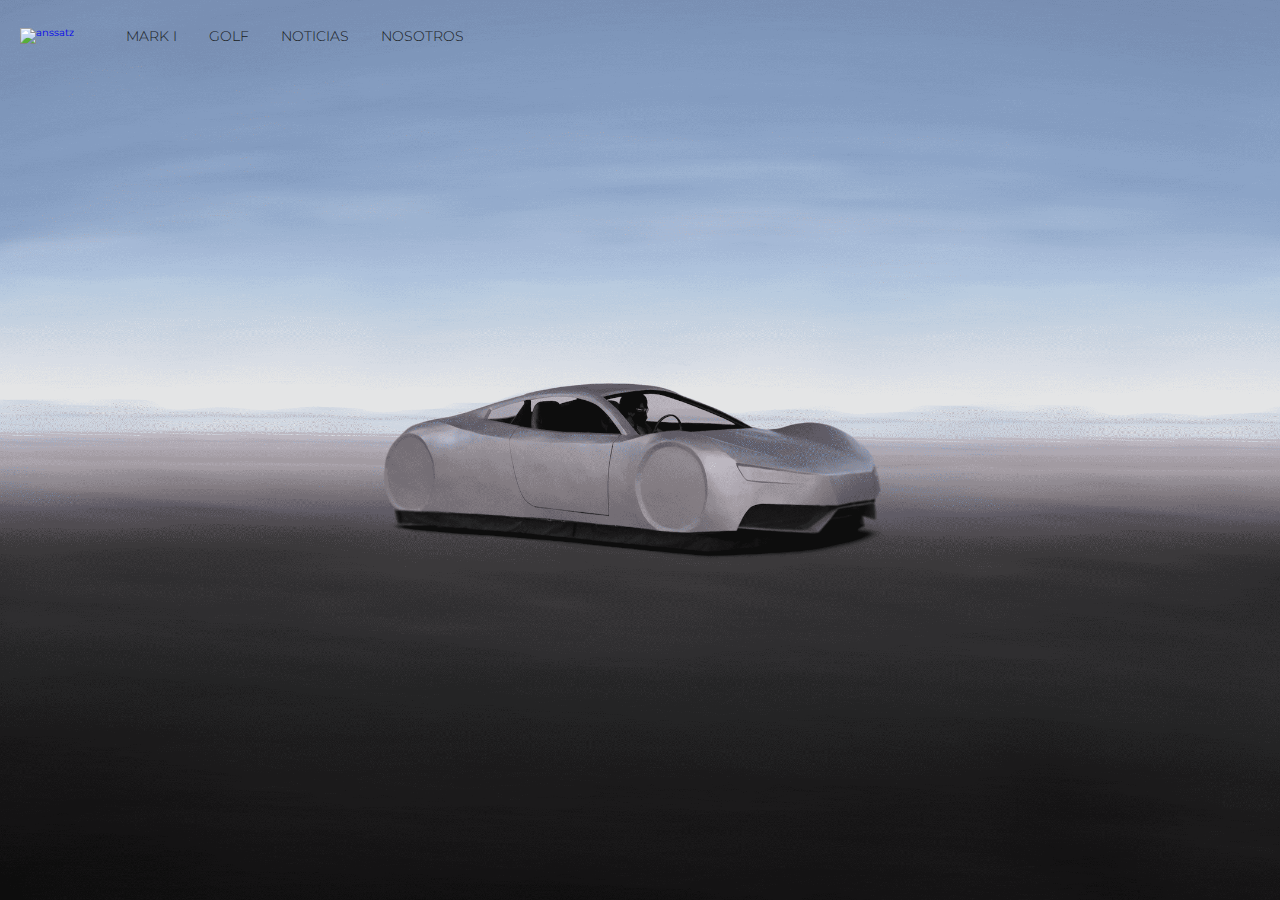
==== commit 88f12520: "removed contact links" ====
--- a/index.html
+++ b/index.html
@@ -29,6 +29,11 @@
                     </a>
                 </li>
                 <li>
+                    <a href="/golf" class="anchor-no-decoration main-navigation-link">
+                        <span>Golf</span>
+                    </a>
+                </li>
+                <li>
                     <a href="/news" class="anchor-no-decoration main-navigation-link">
                         <span>Noticias</span>
                     </a>
@@ -38,11 +43,13 @@
                         <span>Nosotros</span>
                     </a>
                 </li>
+                <!--
                 <li>
                     <a href="/contact" class="anchor-no-decoration main-navigation-link">
                         <span>Contáctanos</span>
                     </a>
                 </li>
+                -->
             </ul>
             <button type="button" class="navigation-menu-link">
                 <span class="tds-site-nav-item-text">Menú</span>
@@ -62,6 +69,11 @@
                 </a>
             </li>
             <li class="side-menu-link-nav">
+                <a href="/golf" class="anchor-no-decoration">
+                    <span>Golf</span>
+                </a>
+            </li>
+            <li class="side-menu-link-nav">
                 <a href="/news" class="anchor-no-decoration">
                     <span>Noticias</span>
                 </a>
@@ -71,11 +83,13 @@
                     <span>Nosotros</span>
                 </a>
             </li>
+            <!--
             <li class="side-menu-link-nav">
                 <a href="/contact" class="anchor-no-decoration">
                     <span>Contáctanos</span>
                 </a>
             </li>
+            -->
         </ul>
     </dialog>
     <section class="header-banner">
--- a/index.css
+++ b/index.css
@@ -863,6 +863,20 @@
     margin-left: -4px;
     font-size: 4rem;
     line-height: 1.08em;
+}
+
+.iframe-container{
+  position: relative;
+  width: 100%;
+  padding-bottom: 56.25%;
+  height: 0;
+}
+.iframe-container iframe{
+  position: absolute;
+  top: 0;
+  left: 0;
+  width: 100%;
+  height: 100%;
 }
 
 .text-input {
@@ -1042,6 +1056,10 @@
     margin-bottom: 2rem;
 }
 
+.mark-1-header {
+    padding-top: 75px;
+}
+
 .contact-header {
     padding-top: 44px;
 }
@@ -1251,14 +1269,14 @@
     font-size: 3.4rem;
     color: var(--palette-text-label);
     line-height: 1.235;
-    letter-spacing: 0.1176px;      
+    letter-spacing: 0.1176px;
 }
 
 .h5 {
     font-weight: 400;
     font-size: 2.4rem;
     color: var(--palette-text-label);
-    line-height: 1.334;      
+    line-height: 1.334;
 }
 
 .h6 {
@@ -1266,7 +1284,7 @@
     font-size: 2rem;
     color: var(--palette-text-label);
     line-height: 1.6;
-    letter-spacing: 0.12px;     
+    letter-spacing: 0.12px;
 }
 
 .color-inherit {
